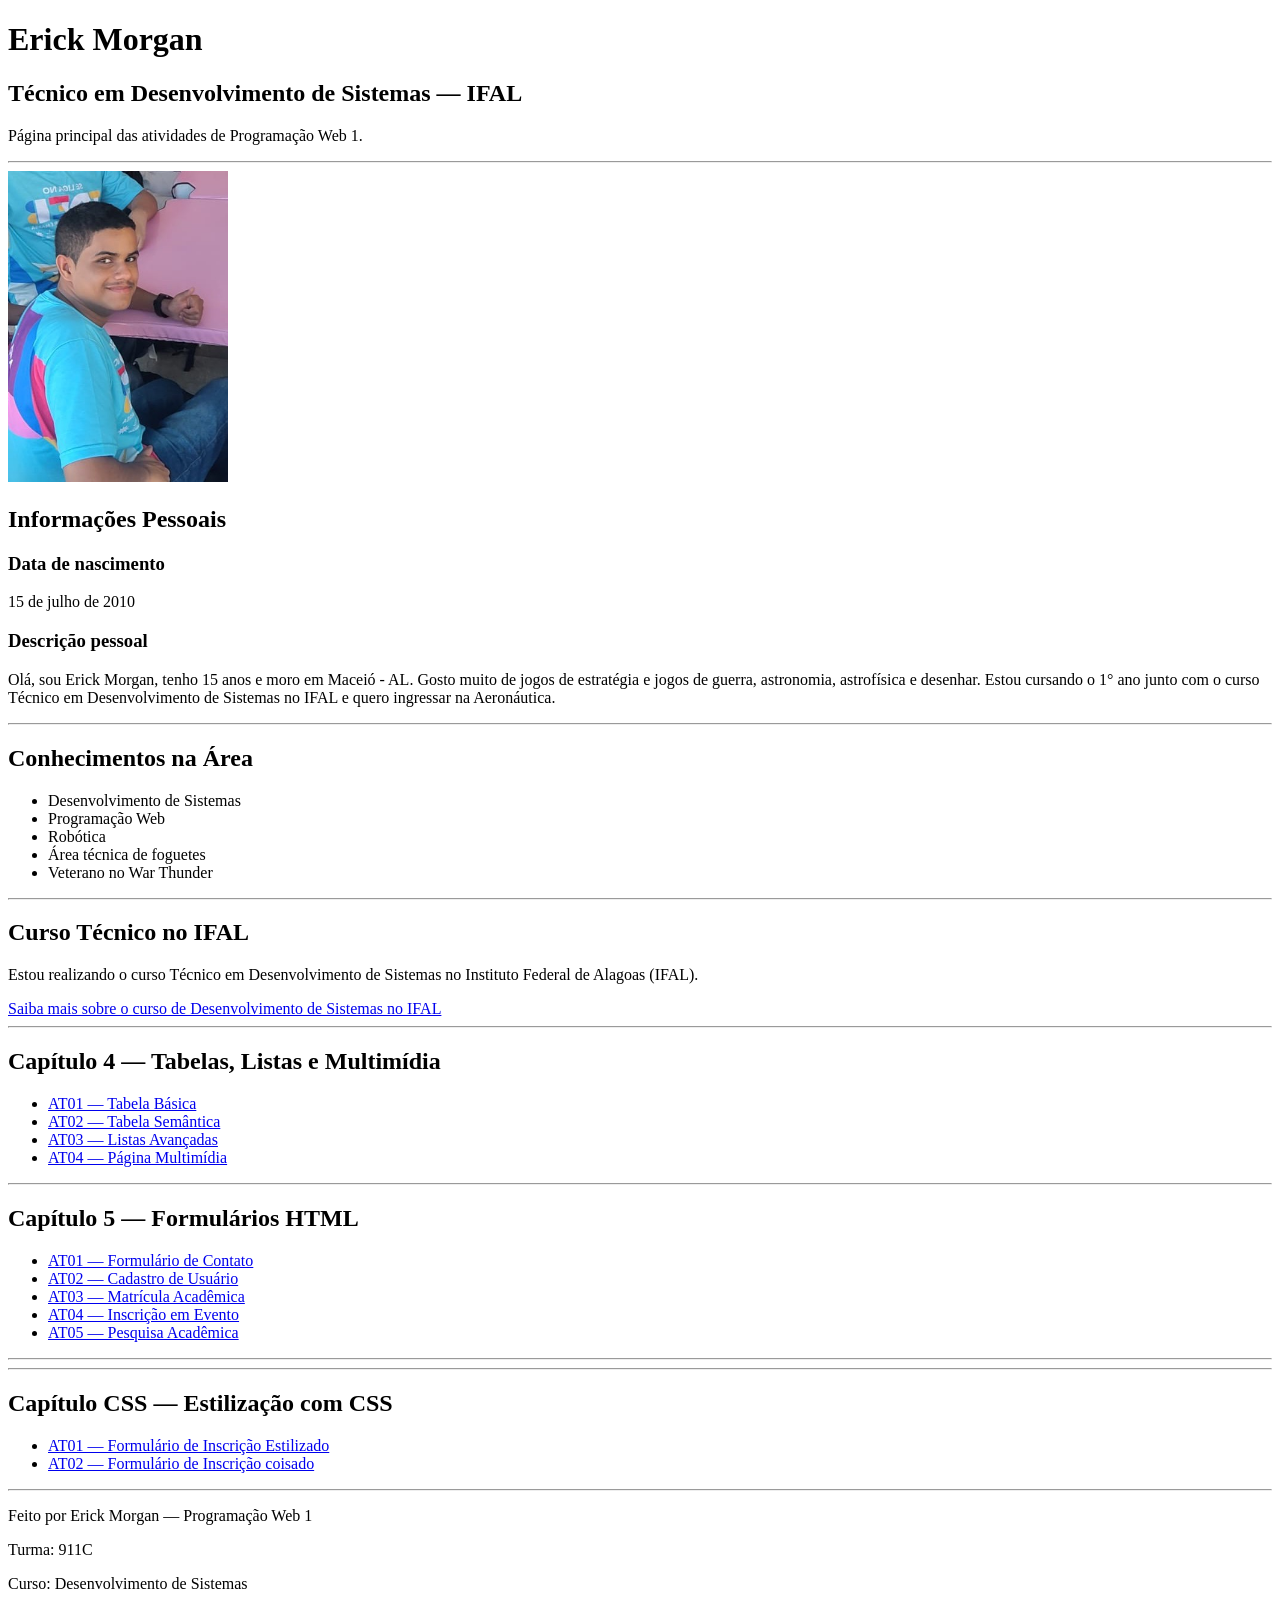
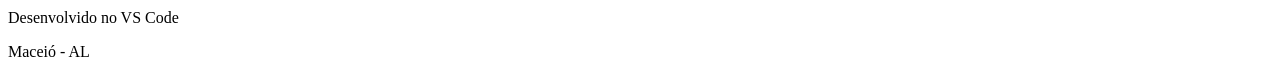
==== index.html @ 8e0edb88 "Update index.html" ====
<!DOCTYPE html>
<html lang="pt-BR">

<head>
    <meta charset="UTF-8">
    <meta name="viewport" content="width=device-width, initial-scale=1.0">
      <link rel="stylesheet" href="style.css">
    <title>
        Erick Morgan — Programação Web 1
    </title>
</head>

<body>

    <!-- ========================= -->
    <!-- CABEÇALHO -->
    <!-- ========================= -->

    <header>

        <h1>
            Erick Morgan
        </h1>

        <h2>
            Técnico em Desenvolvimento de Sistemas — IFAL
        </h2>

        <p>
            Página principal das atividades de Programação Web 1.
        </p>

        <hr>

    </header>

    <!-- ========================= -->
    <!-- CONTEÚDO PRINCIPAL -->
    <!-- ========================= -->

    <main>

        <!-- FOTO -->
        <section>

            <img src="erick.jpeg"
                 alt="Foto de Erick Morgan"
                 width="220"

        </section>

        <!-- DADOS PESSOAIS -->
        <section>

            <h2>
                Informações Pessoais
            </h2>

            <h3>
                Data de nascimento
            </h3>

            <p>
                15 de julho de 2010
            </p>

            <h3>
                Descrição pessoal
            </h3>

            <p>
                Olá, sou Erick Morgan, tenho 15 anos e moro em Maceió - AL.
                Gosto muito de jogos de estratégia e jogos de guerra,
                astronomia, astrofísica e desenhar.
                Estou cursando o 1° ano junto com o curso Técnico em
                Desenvolvimento de Sistemas no IFAL e quero ingressar
                na Aeronáutica.
            </p>

        </section>

        <hr>

        <!-- CONHECIMENTOS -->
        <section>

            <h2>
                Conhecimentos na Área
            </h2>

            <ul>

                <li>
                    Desenvolvimento de Sistemas
                </li>

                <li>
                    Programação Web
                </li>

                <li>
                    Robótica
                </li>

                <li>
                    Área técnica de foguetes
                </li>

                <li>
                    Veterano no War Thunder
                </li>

            </ul>

        </section>

        <hr>

        <!-- LINK DO CURSO -->
        <section>

            <h2>
                Curso Técnico no IFAL
            </h2>

            <p>
                Estou realizando o curso Técnico em Desenvolvimento
                de Sistemas no Instituto Federal de Alagoas (IFAL).
            </p>

            <a href="https://www2.ifal.edu.br/campus/maceio/ensino/cursos/tecnicos-integrados/desenvolvimento-de-sistemas"
               target="_blank">

                Saiba mais sobre o curso de Desenvolvimento de Sistemas no IFAL

            </a>

        </section>

        <hr>

        <!-- ========================= -->
        <!-- CAPÍTULO 4 -->
        <!-- ========================= -->

        <section>

            <h2>
                Capítulo 4 — Tabelas, Listas e Multimídia
            </h2>

            <nav aria-label="Atividades do Capítulo 4">

                <ul>

                    <li>
                        <a href="cap04/at01.html">
                            AT01 — Tabela Básica
                        </a>
                    </li>

                    <li>
                        <a href="cap04/at02.html">
                            AT02 — Tabela Semântica
                        </a>
                    </li>

                    <li>
                        <a href="cap04/at03.html">
                            AT03 — Listas Avançadas
                        </a>
                    </li>

                    <li>
                        <a href="cap04/at04.html">
                            AT04 — Página Multimídia
                        </a>
                    </li>

                </ul>

            </nav>

        </section>

        <hr>

        <!-- ========================= -->
        <!-- CAPÍTULO 5 -->
        <!-- ========================= -->

        <section>

            <h2>
                Capítulo 5 — Formulários HTML
            </h2>

            <nav aria-label="Atividades do Capítulo 5">

                <ul>

                    <li>
                        <a href="cap05/at01.html">
                            AT01 — Formulário de Contato
                        </a>
                    </li>

                    <li>
                        <a href="cap05/at02.html">
                            AT02 — Cadastro de Usuário
                        </a>
                    </li>

                    <li>
                        <a href="cap05/at03.html">
                            AT03 — Matrícula Acadêmica
                        </a>
                    </li>

                    <li>
                        <a href="cap05/at04.html">
                            AT04 — Inscrição em Evento
                        </a>
                    </li>

                    <li>
                        <a href="cap05/at05.html">
                            AT05 — Pesquisa Acadêmica
                        </a>
                    </li>

                </ul>

            </nav>

        </section>

        <hr>

<hr>

<!-- ========================= -->
<!-- CAPÍTULO CSS -->
<!-- ========================= -->

<section>

    <h2>
        Capítulo CSS — Estilização com CSS
    </h2>

    <nav aria-label="Atividade CSS">

        <ul>

            <li>
                <a href="capcss/index.html">
                    AT01 — Formulário de Inscrição Estilizado
                </a>
            </li>
            <li>
                <a href="cap07/atv01.html">
                    AT02 — Formulário de Inscrição coisado
                </a>
            </li>

        </ul>

    </nav>

</section>
    </main>

    <!-- ========================= -->
    <!-- RODAPÉ -->
    <!-- ========================= -->

    <footer>

        <hr>

        <p>
            Feito por Erick Morgan — Programação Web 1
        </p>

        <p>
            Turma: 911C
        </p>

        <p>
            Curso: Desenvolvimento de Sistemas
        </p>

        <p>
            Desenvolvido no VS Code
        </p>

        <p>
            Maceió - AL
        </p>

    </footer>

</body>

</html>
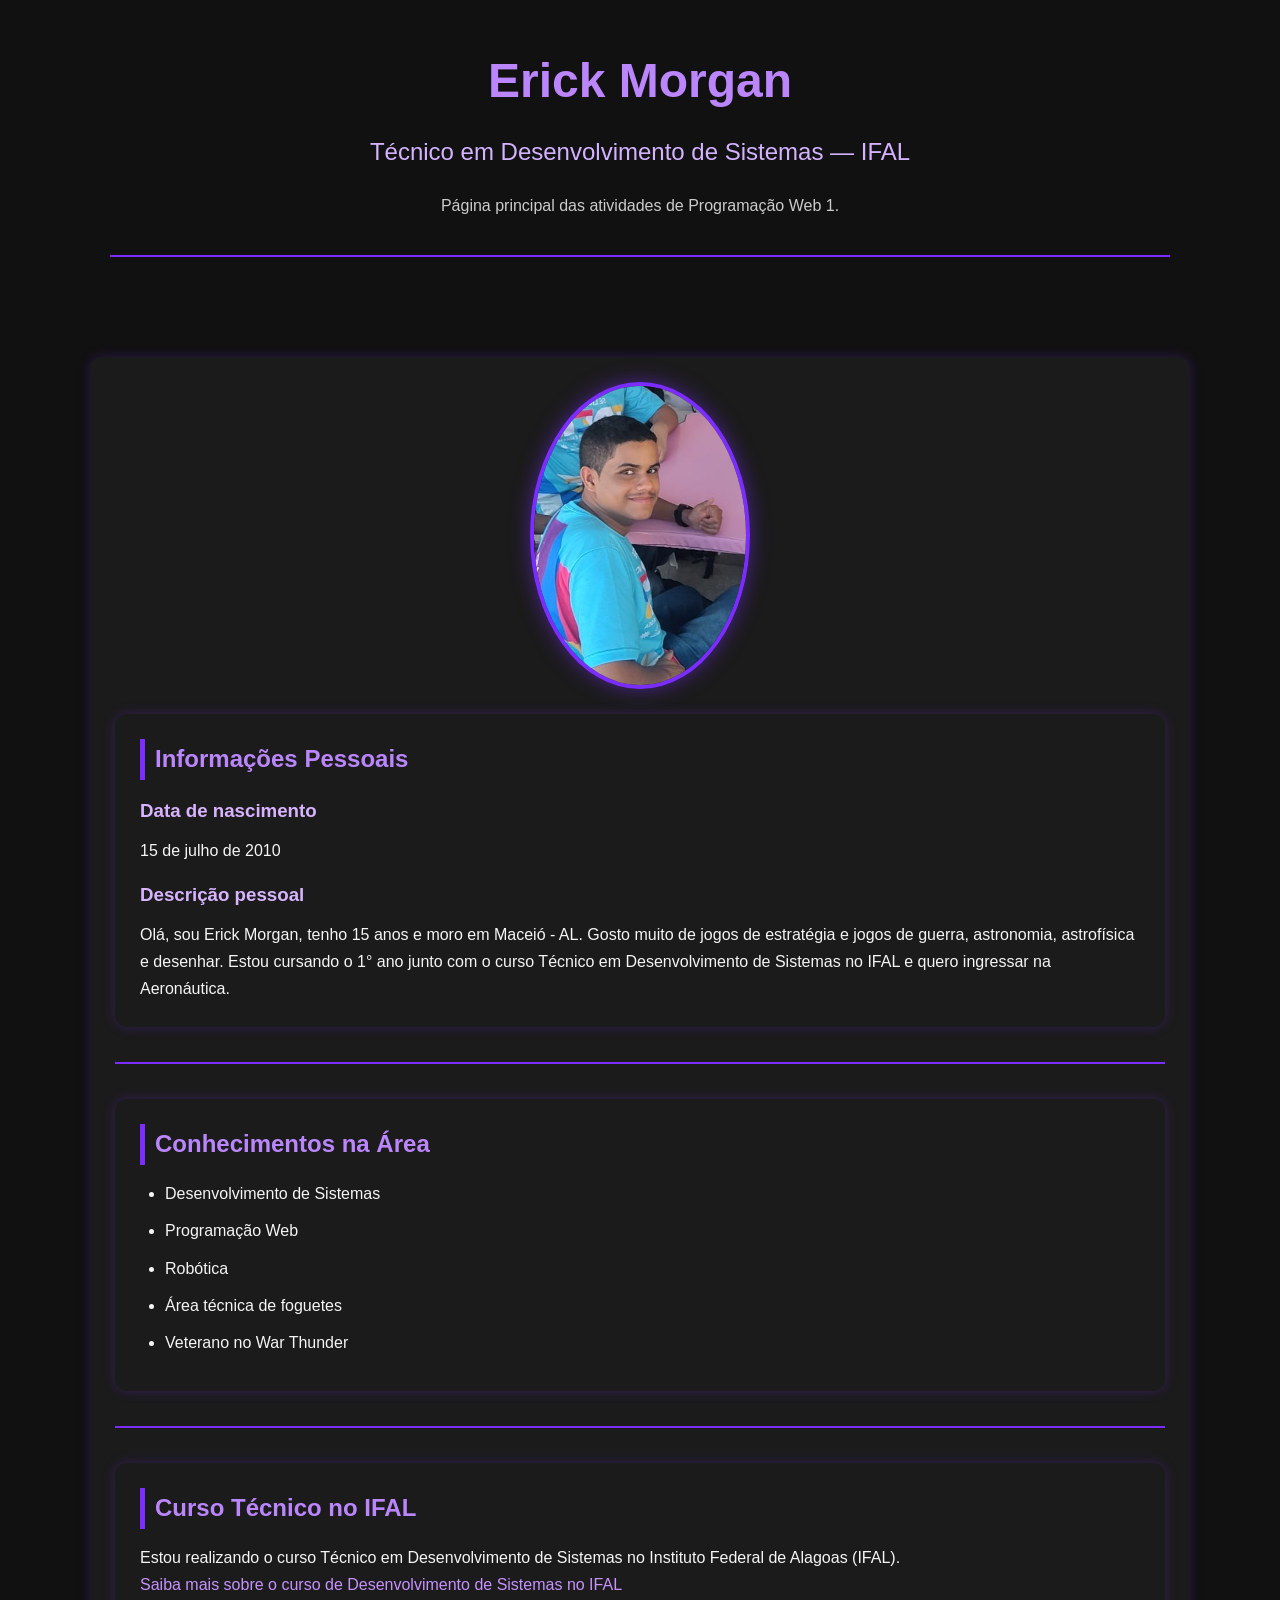
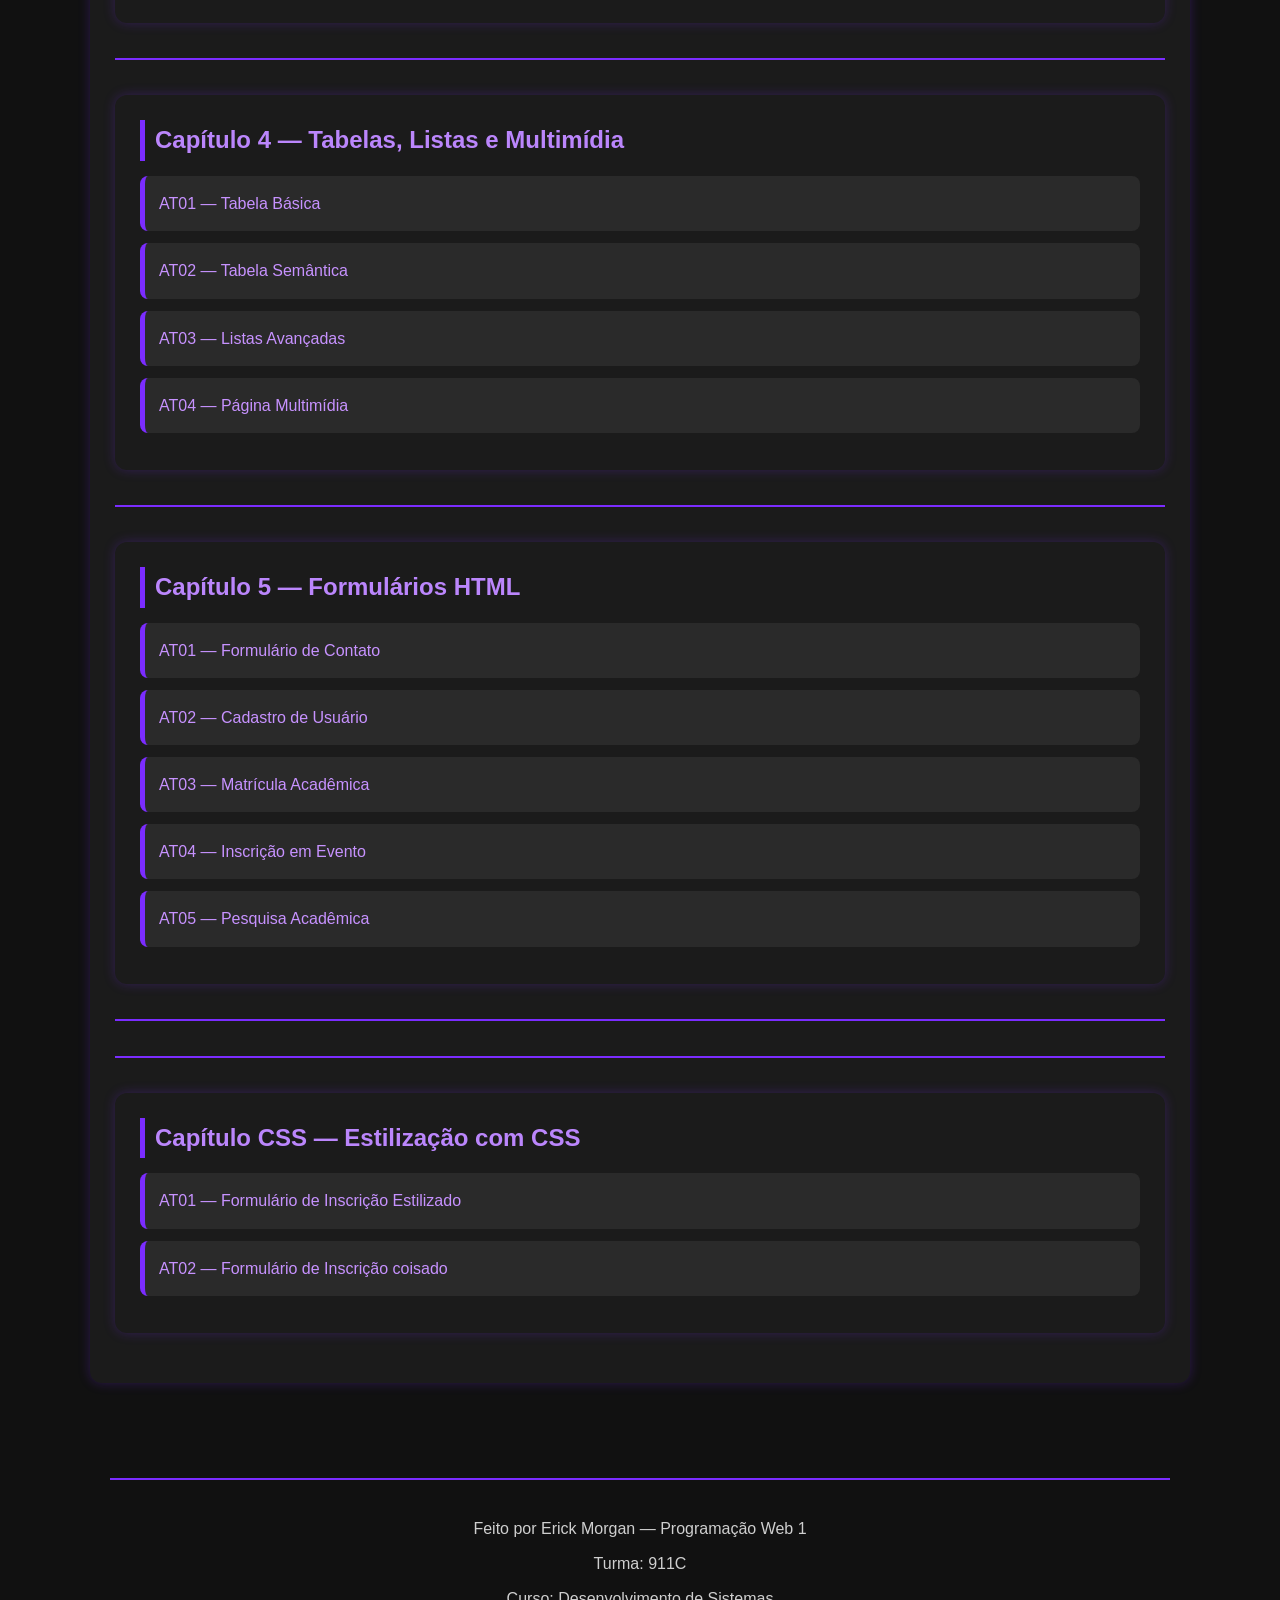
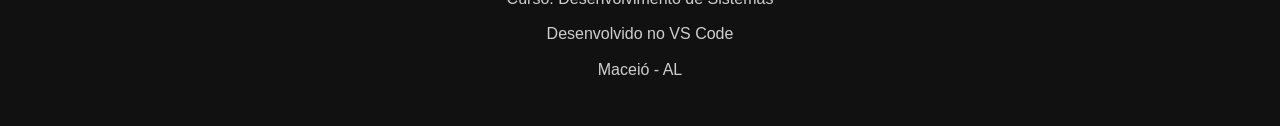
==== commit 9e9cb844: "Fix HTML formatting issues in index.html" ====
--- a/index.html
+++ b/index.html
@@ -40,7 +40,6 @@
 
     <main>
 
-        <!-- FOTO -->
         <section>
 
             <img src="erick.jpeg"
@@ -49,7 +48,6 @@
 
         </section>
 
-        <!-- DADOS PESSOAIS -->
         <section>
 
             <h2>
@@ -271,10 +269,6 @@
 </section>
     </main>
 
-    <!-- ========================= -->
-    <!-- RODAPÉ -->
-    <!-- ========================= -->
-
     <footer>
 
         <hr>
--- a/style.css
+++ b/style.css
@@ -0,0 +1,155 @@
+
+*{
+    margin:0;
+    padding:0;
+    box-sizing:border-box;
+}
+
+body{
+    font-family:Arial, Helvetica, sans-serif;
+    background:#111;
+    color:#f5f5f5;
+    line-height:1.7;
+}
+
+main,
+header,
+footer{
+    width:90%;
+    max-width:1100px;
+    margin:auto;
+}
+
+header{
+    text-align:center;
+    padding:40px 20px;
+}
+
+header h1{
+    font-size:3rem;
+    color:#bb86fc;
+    margin-bottom:10px;
+}
+
+header h2{
+    color:#d3b3ff;
+    font-weight:normal;
+    margin-bottom:20px;
+}
+
+header p{
+    color:#cccccc;
+}
+
+hr{
+    border:none;
+    height:2px;
+    background:#7b2cff;
+    margin:35px 0;
+}
+
+section{
+    background:#1b1b1b;
+    padding:25px;
+    margin:25px 0;
+    border-radius:12px;
+    box-shadow:0 0 12px rgba(123,44,255,.25);
+}
+
+section h2{
+    color:#bb86fc;
+    margin-bottom:15px;
+    border-left:5px solid #7b2cff;
+    padding-left:10px;
+}
+
+section h3{
+    margin-top:15px;
+    color:#d8b4ff;
+}
+
+section p{
+    margin-top:10px;
+}
+
+img{
+    display:block;
+    margin:auto;
+    width:220px;
+    border-radius:50%;
+    border:4px solid #7b2cff;
+    box-shadow:0 0 20px rgba(123,44,255,.5);
+}
+
+ul{
+    margin-left:25px;
+    margin-top:15px;
+}
+
+li{
+    margin:10px 0;
+}
+
+a{
+    color:#c792ff;
+    text-decoration:none;
+    transition:.3s;
+}
+
+a:hover{
+    color:#ffffff;
+    text-decoration:underline;
+}
+
+nav ul{
+    list-style:none;
+    margin-left:0;
+}
+
+nav li{
+    margin:12px 0;
+}
+
+nav a{
+    display:block;
+    background:#2a2a2a;
+    padding:14px;
+    border-left:5px solid #7b2cff;
+    border-radius:8px;
+    transition:.3s;
+}
+
+nav a:hover{
+    background:#7b2cff;
+    color:white;
+    transform:translateX(8px);
+}
+
+footer{
+    text-align:center;
+    padding:35px 20px;
+    color:#cfcfcf;
+}
+
+footer p{
+    margin:8px 0;
+}
+@media(max-width:768px){
+
+    header h1{
+        font-size:2.2rem;
+    }
+
+    header h2{
+        font-size:1.1rem;
+    }
+
+    section{
+        padding:18px;
+    }
+
+    img{
+        width:170px;
+    }
+
+}
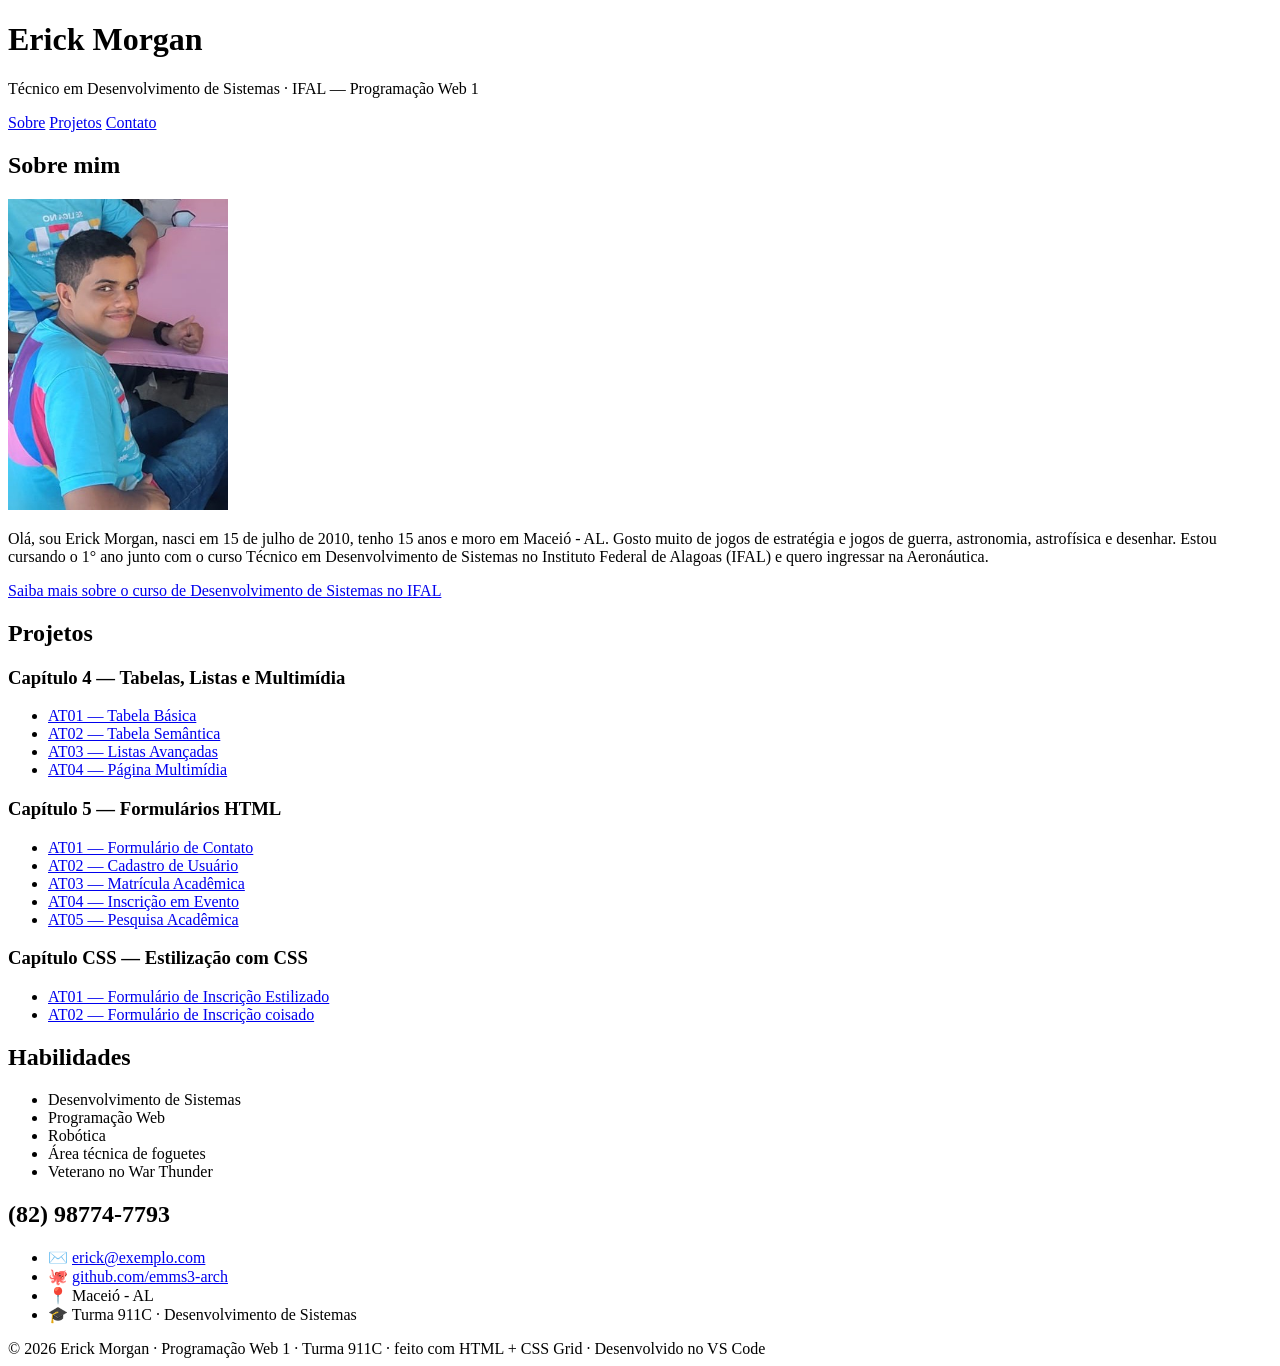
==== commit 8f34bac1: "Update index.html" ====
--- a/index.html
+++ b/index.html
@@ -1,300 +1,124 @@
 <!DOCTYPE html>
+<!-- ===========================================================
+     TEMPLATE — Página pessoal com CSS Grid
+     Programação Web / Introdução às Tecnologias Web — IFAL
+     Estrutura do template preservada. Escolha um dos temas
+     (tema-1-indigo.css, tema-2-escuro.css ou tema-3-editorial.css)
+     e salve como estilo.css na mesma pasta.
+     ============================================================ -->
 <html lang="pt-BR">
 
 <head>
-    <meta charset="UTF-8">
-    <meta name="viewport" content="width=device-width, initial-scale=1.0">
-      <link rel="stylesheet" href="style.css">
-    <title>
-        Erick Morgan — Programação Web 1
-    </title>
+  <meta charset="UTF-8">
+  <meta name="viewport" content="width=device-width, initial-scale=1.0">
+  <title>Página Pessoal — Erick Morgan</title>
+  <!-- Salve o tema escolhido como "estilo.css" (mesma pasta deste arquivo) -->
+  <link rel="stylesheet" href="estilo.css">
 </head>
 
 <body>
+  <div class="pagina">
 
-    <!-- ========================= -->
-    <!-- CABEÇALHO -->
-    <!-- ========================= -->
-
-    <header>
-
-        <h1>
-            Erick Morgan
-        </h1>
-
-        <h2>
-            Técnico em Desenvolvimento de Sistemas — IFAL
-        </h2>
-
-        <p>
-            Página principal das atividades de Programação Web 1.
-        </p>
-
-        <hr>
-
+    <!-- ====== CABEÇALHO ====== -->
+    <header class="cabecalho">
+      <h1>Erick Morgan</h1>
+      <p>Técnico em Desenvolvimento de Sistemas · IFAL — Programação Web 1</p>
+      <nav>
+        <a href="#sobre">Sobre</a>
+        <a href="#projetos">Projetos</a>
+        <a href="#contato">Contato</a>
+      </nav>
     </header>
 
-    <!-- ========================= -->
-    <!-- CONTEÚDO PRINCIPAL -->
-    <!-- ========================= -->
+    <!-- ====== CONTEÚDO PRINCIPAL ====== -->
+    <main class="principal">
+      <section id="sobre" class="cartao">
+        <h2>Sobre mim</h2>
+        <img src="erick.jpeg" alt="Foto de Erick Morgan" width="220">
+        <p>
+          Olá, sou Erick Morgan, nasci em 15 de julho de 2010, tenho 15 anos e
+          moro em Maceió - AL. Gosto muito de jogos de estratégia e jogos de
+          guerra, astronomia, astrofísica e desenhar. Estou cursando o 1° ano
+          junto com o curso Técnico em Desenvolvimento de Sistemas no Instituto
+          Federal de Alagoas (IFAL) e quero ingressar na Aeronáutica.
+        </p>
+        <p>
+          <a href="https://www2.ifal.edu.br/campus/maceio/ensino/cursos/tecnicos-integrados/desenvolvimento-de-sistemas"
+             target="_blank">
+            Saiba mais sobre o curso de Desenvolvimento de Sistemas no IFAL
+          </a>
+        </p>
+      </section>
 
-    <main>
+      <section id="projetos" class="cartao">
+        <h2>Projetos</h2>
+        <!-- Galeria com Grid: cada .projeto é um cartão -->
+        <div class="projetos">
 
-        <section>
+          <article class="projeto">
+            <h3>Capítulo 4 — Tabelas, Listas e Multimídia</h3>
+            <ul>
+              <li><a href="cap04/at01.html">AT01 — Tabela Básica</a></li>
+              <li><a href="cap04/at02.html">AT02 — Tabela Semântica</a></li>
+              <li><a href="cap04/at03.html">AT03 — Listas Avançadas</a></li>
+              <li><a href="cap04/at04.html">AT04 — Página Multimídia</a></li>
+            </ul>
+          </article>
 
-            <img src="erick.jpeg"
-                 alt="Foto de Erick Morgan"
-                 width="220"
+          <article class="projeto">
+            <h3>Capítulo 5 — Formulários HTML</h3>
+            <ul>
+              <li><a href="cap05/at01.html">AT01 — Formulário de Contato</a></li>
+              <li><a href="cap05/at02.html">AT02 — Cadastro de Usuário</a></li>
+              <li><a href="cap05/at03.html">AT03 — Matrícula Acadêmica</a></li>
+              <li><a href="cap05/at04.html">AT04 — Inscrição em Evento</a></li>
+              <li><a href="cap05/at05.html">AT05 — Pesquisa Acadêmica</a></li>
+            </ul>
+          </article>
 
-        </section>
+          <article class="projeto">
+            <h3>Capítulo CSS — Estilização com CSS</h3>
+            <ul>
+              <li><a href="capcss/index.html">AT01 — Formulário de Inscrição Estilizado</a></li>
+              <li><a href="cap07/atv01.html">AT02 — Formulário de Inscrição coisado</a></li>
+            </ul>
+          </article>
 
-        <section>
-
-            <h2>
-                Informações Pessoais
-            </h2>
-
-            <h3>
-                Data de nascimento
-            </h3>
-
-            <p>
-                15 de julho de 2010
-            </p>
-
-            <h3>
-                Descrição pessoal
-            </h3>
-
-            <p>
-                Olá, sou Erick Morgan, tenho 15 anos e moro em Maceió - AL.
-                Gosto muito de jogos de estratégia e jogos de guerra,
-                astronomia, astrofísica e desenhar.
-                Estou cursando o 1° ano junto com o curso Técnico em
-                Desenvolvimento de Sistemas no IFAL e quero ingressar
-                na Aeronáutica.
-            </p>
-
-        </section>
-
-        <hr>
-
-        <!-- CONHECIMENTOS -->
-        <section>
-
-            <h2>
-                Conhecimentos na Área
-            </h2>
-
-            <ul>
-
-                <li>
-                    Desenvolvimento de Sistemas
-                </li>
-
-                <li>
-                    Programação Web
-                </li>
-
-                <li>
-                    Robótica
-                </li>
-
-                <li>
-                    Área técnica de foguetes
-                </li>
-
-                <li>
-                    Veterano no War Thunder
-                </li>
-
-            </ul>
-
-        </section>
-
-        <hr>
-
-        <!-- LINK DO CURSO -->
-        <section>
-
-            <h2>
-                Curso Técnico no IFAL
-            </h2>
-
-            <p>
-                Estou realizando o curso Técnico em Desenvolvimento
-                de Sistemas no Instituto Federal de Alagoas (IFAL).
-            </p>
-
-            <a href="https://www2.ifal.edu.br/campus/maceio/ensino/cursos/tecnicos-integrados/desenvolvimento-de-sistemas"
-               target="_blank">
-
-                Saiba mais sobre o curso de Desenvolvimento de Sistemas no IFAL
-
-            </a>
-
-        </section>
-
-        <hr>
-
-        <!-- ========================= -->
-        <!-- CAPÍTULO 4 -->
-        <!-- ========================= -->
-
-        <section>
-
-            <h2>
-                Capítulo 4 — Tabelas, Listas e Multimídia
-            </h2>
-
-            <nav aria-label="Atividades do Capítulo 4">
-
-                <ul>
-
-                    <li>
-                        <a href="cap04/at01.html">
-                            AT01 — Tabela Básica
-                        </a>
-                    </li>
-
-                    <li>
-                        <a href="cap04/at02.html">
-                            AT02 — Tabela Semântica
-                        </a>
-                    </li>
-
-                    <li>
-                        <a href="cap04/at03.html">
-                            AT03 — Listas Avançadas
-                        </a>
-                    </li>
-
-                    <li>
-                        <a href="cap04/at04.html">
-                            AT04 — Página Multimídia
-                        </a>
-                    </li>
-
-                </ul>
-
-            </nav>
-
-        </section>
-
-        <hr>
-
-        <!-- ========================= -->
-        <!-- CAPÍTULO 5 -->
-        <!-- ========================= -->
-
-        <section>
-
-            <h2>
-                Capítulo 5 — Formulários HTML
-            </h2>
-
-            <nav aria-label="Atividades do Capítulo 5">
-
-                <ul>
-
-                    <li>
-                        <a href="cap05/at01.html">
-                            AT01 — Formulário de Contato
-                        </a>
-                    </li>
-
-                    <li>
-                        <a href="cap05/at02.html">
-                            AT02 — Cadastro de Usuário
-                        </a>
-                    </li>
-
-                    <li>
-                        <a href="cap05/at03.html">
-                            AT03 — Matrícula Acadêmica
-                        </a>
-                    </li>
-
-                    <li>
-                        <a href="cap05/at04.html">
-                            AT04 — Inscrição em Evento
-                        </a>
-                    </li>
-
-                    <li>
-                        <a href="cap05/at05.html">
-                            AT05 — Pesquisa Acadêmica
-                        </a>
-                    </li>
-
-                </ul>
-
-            </nav>
-
-        </section>
-
-        <hr>
-
-<hr>
-
-<!-- ========================= -->
-<!-- CAPÍTULO CSS -->
-<!-- ========================= -->
-
-<section>
-
-    <h2>
-        Capítulo CSS — Estilização com CSS
-    </h2>
-
-    <nav aria-label="Atividade CSS">
-
-        <ul>
-
-            <li>
-                <a href="capcss/index.html">
-                    AT01 — Formulário de Inscrição Estilizado
-                </a>
-            </li>
-            <li>
-                <a href="cap07/atv01.html">
-                    AT02 — Formulário de Inscrição coisado
-                </a>
-            </li>
-
-        </ul>
-
-    </nav>
-
-</section>
+        </div>
+      </section>
     </main>
 
-    <footer>
+    <!-- ====== BARRA LATERAL ====== -->
+    <aside class="lateral">
+      <section class="cartao">
+        <h2>Habilidades</h2>
+        <ul class="habilidades">
+          <li>Desenvolvimento de Sistemas</li>
+          <li>Programação Web</li>
+          <li>Robótica</li>
+          <li>Área técnica de foguetes</li>
+          <li>Veterano no War Thunder</li>
+        </ul>
+      </section>
 
-        <hr>
+      <section id="contato" class="cartao">
+        <h2>(82) 98774-7793</h2>
+        <!-- TROQUE pelos seus links reais -->
+        <ul class="contato">
+          <li>✉️ <a href="mailto:emms3@aluno.ifal.edu.br">erick@exemplo.com</a></li>
+          <li>🐙 <a href="https://github.com/emms3-arch">github.com/emms3-arch</a></li>
+          <li>📍 Maceió - AL</li>
+          <li>🎓 Turma 911C · Desenvolvimento de Sistemas</li>
+        </ul>
+      </section>
+    </aside>
 
-        <p>
-            Feito por Erick Morgan — Programação Web 1
-        </p>
-
-        <p>
-            Turma: 911C
-        </p>
-
-        <p>
-            Curso: Desenvolvimento de Sistemas
-        </p>
-
-        <p>
-            Desenvolvido no VS Code
-        </p>
-
-        <p>
-            Maceió - AL
-        </p>
-
+    <!-- ====== RODAPÉ ====== -->
+    <footer class="rodape">
+      © 2026 Erick Morgan · Programação Web 1 · Turma 911C · feito com HTML + CSS Grid · Desenvolvido no VS Code
     </footer>
 
+  </div>
 </body>
 
 </html>
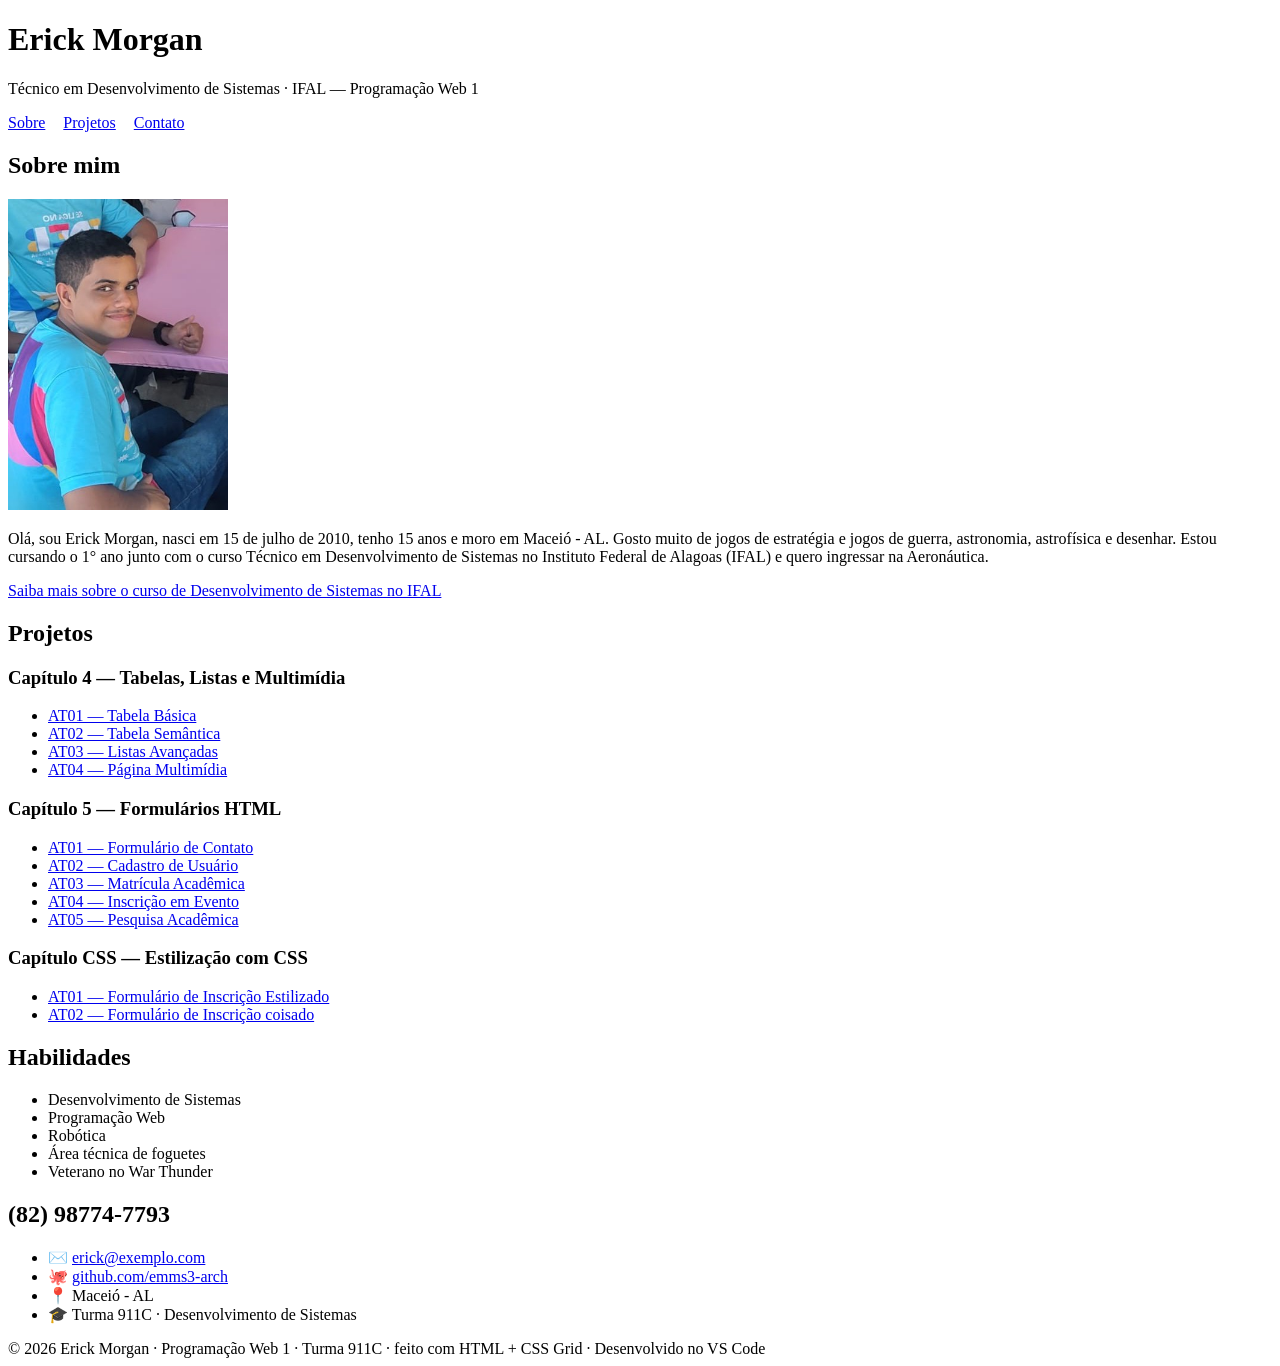
==== commit 1690c3de: "Update index.html" ====
--- a/index.html
+++ b/index.html
@@ -13,7 +13,7 @@
   <meta name="viewport" content="width=device-width, initial-scale=1.0">
   <title>Página Pessoal — Erick Morgan</title>
   <!-- Salve o tema escolhido como "estilo.css" (mesma pasta deste arquivo) -->
-  <link rel="stylesheet" href="estilo.css">
+  <link rel="stylesheet" href="style.css">
 </head>
 
 <body>
--- a/style.css
+++ b/style.css
@@ -0,0 +1,114 @@
+/* ============================================================
+   TEMA 2 — ESCURO (escuro/tecnologia)
+   Para usar: salve este arquivo como estilo.css no seu projeto.
+   Você pode alterar CORES, FONTE e BORDAS aqui.
+   NÃO mexa na seção "LAYOUT (GRID)" — é o pedido de layout na atividade.
+   ============================================================= */
+
+/* ---- Cores e fonte (mude à vontade) ---- */
+: raiz {
+  --cor :  # 7c83ff ;
+  --cor2 :  # 4dd0e1 ;
+  --texto :  # e6e8f5 ;
+  --suave :  # a0a3c0 ;
+  --fundo :  # 0f1020 ;
+  --superfície :  # 191b33 ;
+  --borda :  # 2a2d4a ;
+  --raio :  10 px ;
+}
+
+corpo {
+  margem :  0 ;
+  família-de-fontes : system-ui , -apple-system ,  "Segoe UI" , sans-serif;
+  cor :  var ( --texto );
+  fundo :  var ( --fundo );
+  altura da linha :  1,6 ;
+}
+
+/* ============================================================
+   LAYOUT (GRID) — NÃO MUDE
+   ============================================================= */
+* { box-sizing : border-box; }
+
+. página {
+  exibição : grade;
+  grid-template-columns :  1 fr  300 px ;
+  grid-template-areas :
+    "cabecalho cabecalho"
+    "lateral principal"
+    "rodape rodape" ;
+  espaçamento :  24 px ;
+  largura máxima :  1000 px ;
+  margem :  0 auto;
+  preenchimento :  24 px ;
+}
+
+. cabecalho { área da grade : cabecalho; }
+.principal { área-grade : principal; }
+. lateral    { área-da-grade : lateral; }
+. rodape     { área-grade : rodape; }
+
+. projetos {
+  exibição : grade;
+  grid-template-columns :  repeat (auto-fit ,  minmax ( 200 px ,  1 fr ));
+  espaçamento :  16 px ;
+  margem superior :  14 px ;
+}
+
+@media ( max-width :  640 px ) {
+  . página {
+    grid-template-columns :  1 fr ;
+    grid-template-areas :
+      "cabecalho"
+      "principal"
+      "lateral"
+      "rodape" ;
+  }
+}
+/* ===================== fim do LAYOUT ===================== */
+
+/* ---- Aparência (mude à vontade) ---- */
+. cabecalho {
+  fundo :  gradiente-linear ( 135 graus ,  # 1b1e3a ,  # 10243a );
+  cor :  # fff ;
+  preenchimento :  32 px ;
+  borda :  var sólida de 1 px ( --borda );
+  raio-da-borda :  var ( --raio );
+}
+. cabecalho  h1 {
+  margem :  0 ;
+  tamanho-da-fonte :  clamp ( 1.6 rem ,  4 vw ,  2.4 rem );
+  /* título com degradê (efeito "tech") */
+  plano de fundo :  gradiente linear ( 90 graus ,  var ( --cor ) ,  var ( --cor2 ));
+  -webkit-background-clip : texto;
+  fundo-recortado : texto;
+  cor : transparente;
+}
+. cabecalho  p { margem :  6 px  0  0 ; cor :  var ( -suave ); }
+.cabecalho nav { margin - top : 16px ; display : flex; gap : 18px ; flex-wrap : wrap ; }   
+. cabecalho  nav  a { cor :  var ( --cor2 ); decoração de texto : nenhuma; peso da fonte :  600 ; }
+. cabecalho  nav  a : hover { text-decoration : underline; }
+
+. cartao {
+  plano de fundo :  var ( -superficie );
+  borda :  var sólida de 1 px ( --borda );
+  raio-da-borda :  var ( --raio );
+  preenchimento :  22 px ;
+}
+. cartao  + . cartao { margem-topo :  24 px ; }
+h2 { cor :  var ( --cor ); margem-superior :  0 ; }
+
+. projeto {
+  fundo :  # 12142a ;
+  borda :  var sólida de 1 px ( --borda );
+  raio da borda :  10 px ;
+  preenchimento :  16 px ;
+}
+. projeto  h3 { margem :  0  0  6 px ; cor :  var ( -cor2 ); }
+
+. habilidades { list-style : none; padding :  0 ; margin :  0 ; display : flex; flex-wrap : wrap; gap :  8 px ; }
+. habilidades  li { background :  # 12142a ; border :  1px solid var ( -- cor ); color :  var ( -- cor ) ; border - radius :  999px ; padding :  4px  12px ; font-size :  .9rem ; }
+. contato { list-style : none; padding :  0 ; margin :  0 ; }
+. contato  li { margem :  10 px  0 ; }
+. contato  a { cor :  var ( --cor2 ); }
+. rodape { text-align : center; color :  var ( --suave ) ; padding :  8px ; font-size :  .9rem ; }
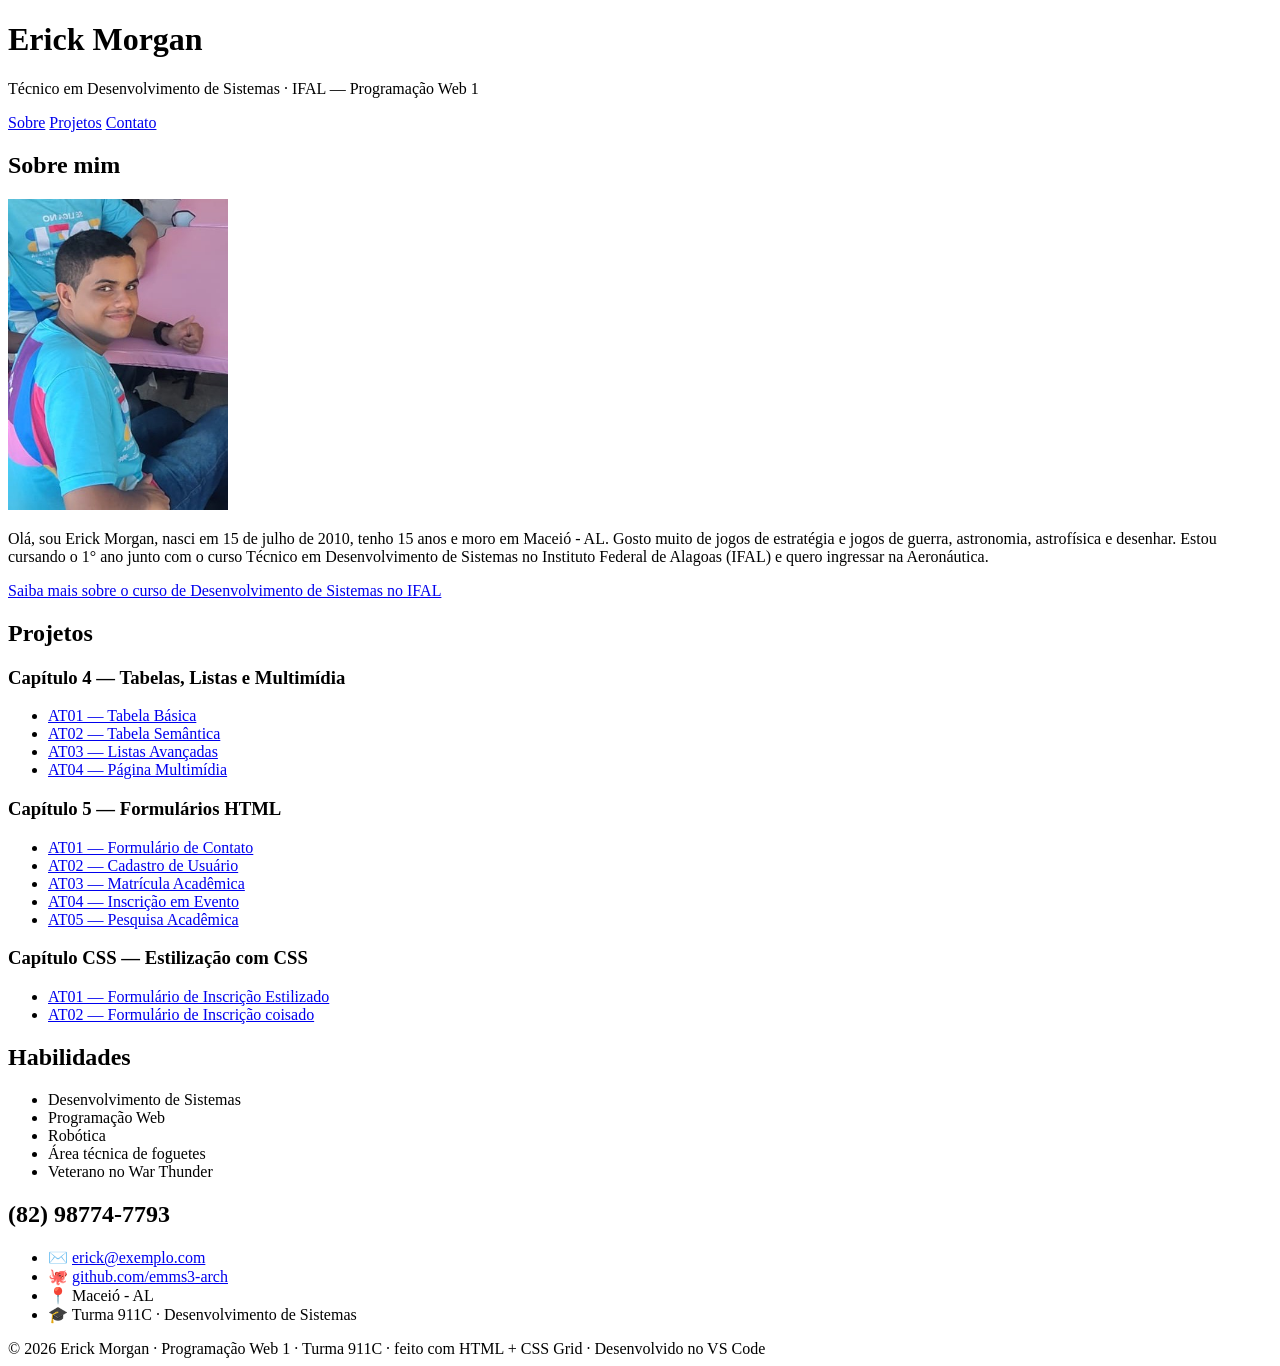
==== commit be9a1914: "Update index.html" ====
--- a/index.html
+++ b/index.html
@@ -13,7 +13,7 @@
   <meta name="viewport" content="width=device-width, initial-scale=1.0">
   <title>Página Pessoal — Erick Morgan</title>
   <!-- Salve o tema escolhido como "estilo.css" (mesma pasta deste arquivo) -->
-  <link rel="stylesheet" href="style.css">
+  <link rel="stylesheet" href=" tema-2-escuro.css ">
 </head>
 
 <body>
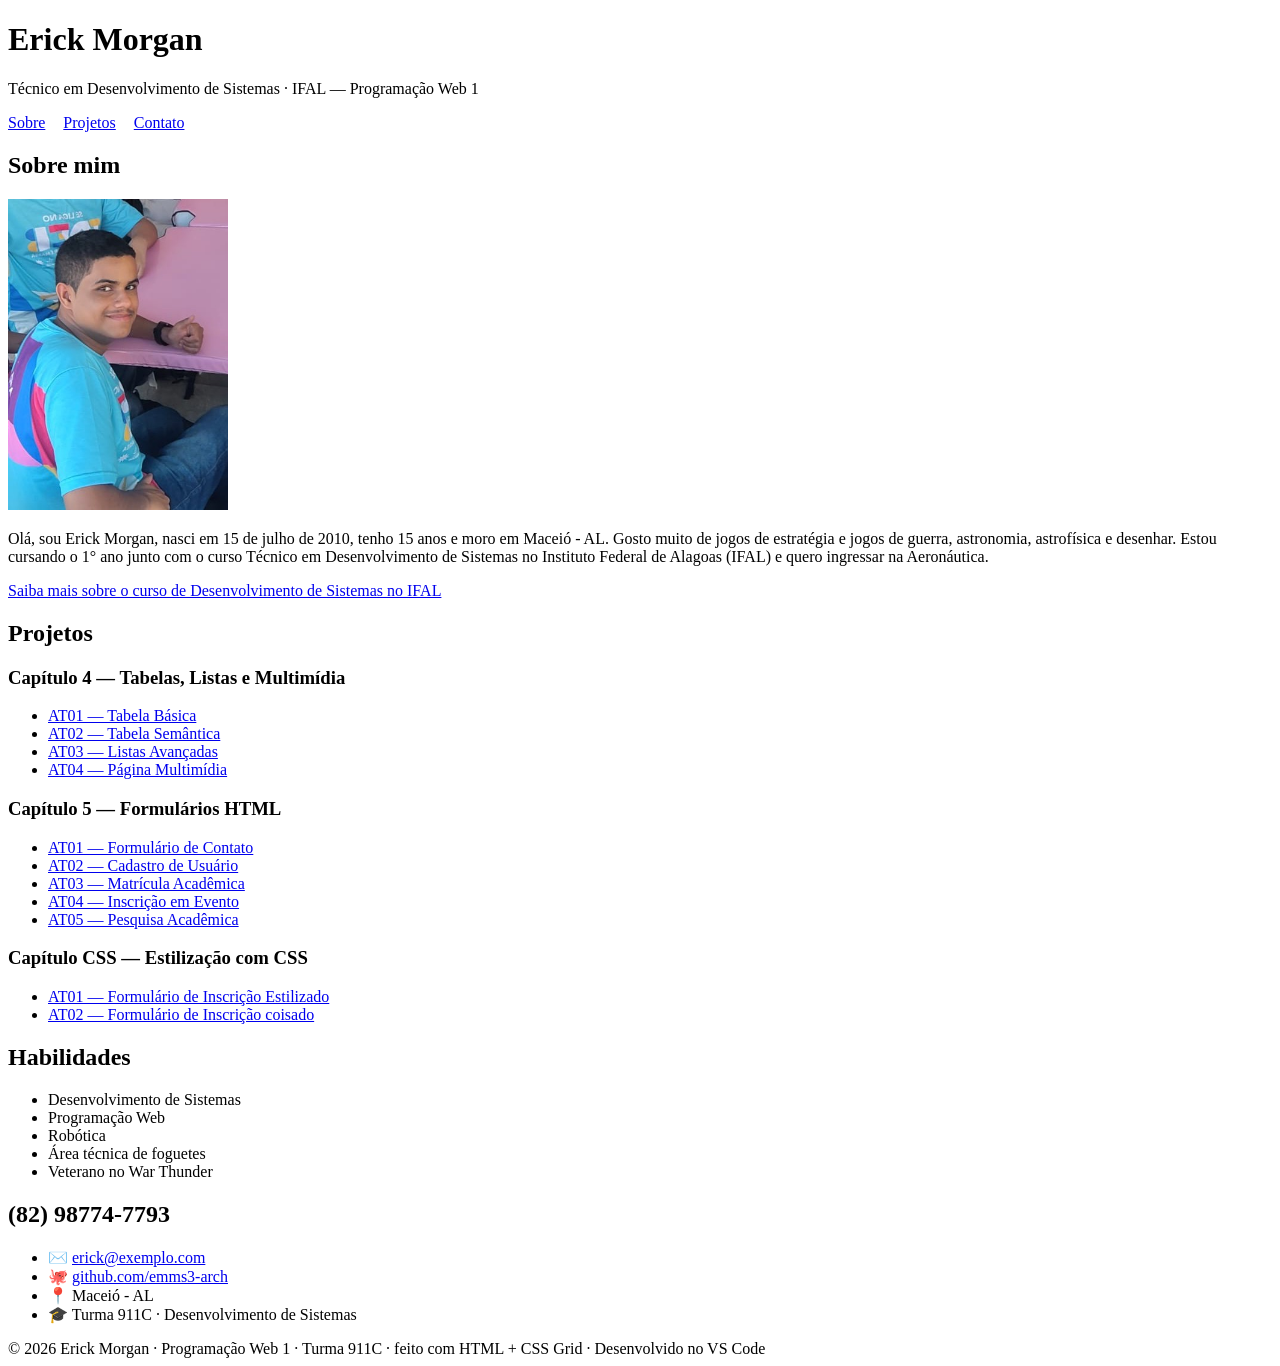
==== commit 2d0bacf9: "Fix HTML formatting and update template comments" ====
--- a/index.html
+++ b/index.html
@@ -13,7 +13,7 @@
   <meta name="viewport" content="width=device-width, initial-scale=1.0">
   <title>Página Pessoal — Erick Morgan</title>
   <!-- Salve o tema escolhido como "estilo.css" (mesma pasta deste arquivo) -->
-  <link rel="stylesheet" href=" tema-2-escuro.css ">
+  <link rel="stylesheet" href=" style.css ">
 </head>
 
 <body>
--- a/style.css
+++ b/style.css
@@ -0,0 +1,114 @@
+/* ============================================================
+   TEMA 2 — ESCURO (escuro/tecnologia)
+   Para usar: salve este arquivo como estilo.css no seu projeto.
+   Você pode alterar CORES, FONTE e BORDAS aqui.
+   NÃO mexa na seção "LAYOUT (GRID)" — é o pedido de layout na atividade.
+   ============================================================= */
+
+/* ---- Cores e fonte (mude à vontade) ---- */
+: raiz {
+  --cor :  # 7c83ff ;
+  --cor2 :  # 4dd0e1 ;
+  --texto :  # e6e8f5 ;
+  --suave :  # a0a3c0 ;
+  --fundo :  # 0f1020 ;
+  --superfície :  # 191b33 ;
+  --borda :  # 2a2d4a ;
+  --raio :  10 px ;
+}
+
+corpo {
+  margem :  0 ;
+  família-de-fontes : system-ui , -apple-system ,  "Segoe UI" , sans-serif;
+  cor :  var ( --texto );
+  fundo :  var ( --fundo );
+  altura da linha :  1,6 ;
+}
+
+/* ============================================================
+   LAYOUT (GRID) — NÃO MUDE
+   ============================================================= */
+* { box-sizing : border-box; }
+
+. página {
+  exibição : grade;
+  grid-template-columns :  1 fr  300 px ;
+  grid-template-areas :
+    "cabecalho cabecalho"
+    "lateral principal"
+    "rodape rodape" ;
+  espaçamento :  24 px ;
+  largura máxima :  1000 px ;
+  margem :  0 auto;
+  preenchimento :  24 px ;
+}
+
+. cabecalho { área da grade : cabecalho; }
+.principal { área-grade : principal; }
+. lateral    { área-da-grade : lateral; }
+. rodape     { área-grade : rodape; }
+
+. projetos {
+  exibição : grade;
+  grid-template-columns :  repeat (auto-fit ,  minmax ( 200 px ,  1 fr ));
+  espaçamento :  16 px ;
+  margem superior :  14 px ;
+}
+
+@media ( max-width :  640 px ) {
+  . página {
+    grid-template-columns :  1 fr ;
+    grid-template-areas :
+      "cabecalho"
+      "principal"
+      "lateral"
+      "rodape" ;
+  }
+}
+/* ===================== fim do LAYOUT ===================== */
+
+/* ---- Aparência (mude à vontade) ---- */
+. cabecalho {
+  fundo :  gradiente-linear ( 135 graus ,  # 1b1e3a ,  # 10243a );
+  cor :  # fff ;
+  preenchimento :  32 px ;
+  borda :  var sólida de 1 px ( --borda );
+  raio-da-borda :  var ( --raio );
+}
+. cabecalho  h1 {
+  margem :  0 ;
+  tamanho-da-fonte :  clamp ( 1.6 rem ,  4 vw ,  2.4 rem );
+  /* título com degradê (efeito "tech") */
+  plano de fundo :  gradiente linear ( 90 graus ,  var ( --cor ) ,  var ( --cor2 ));
+  -webkit-background-clip : texto;
+  fundo-recortado : texto;
+  cor : transparente;
+}
+. cabecalho  p { margem :  6 px  0  0 ; cor :  var ( -suave ); }
+.cabecalho nav { margin - top : 16px ; display : flex; gap : 18px ; flex-wrap : wrap ; }   
+. cabecalho  nav  a { cor :  var ( --cor2 ); decoração de texto : nenhuma; peso da fonte :  600 ; }
+. cabecalho  nav  a : hover { text-decoration : underline; }
+
+. cartao {
+  plano de fundo :  var ( -superficie );
+  borda :  var sólida de 1 px ( --borda );
+  raio-da-borda :  var ( --raio );
+  preenchimento :  22 px ;
+}
+. cartao  + . cartao { margem-topo :  24 px ; }
+h2 { cor :  var ( --cor ); margem-superior :  0 ; }
+
+. projeto {
+  fundo :  # 12142a ;
+  borda :  var sólida de 1 px ( --borda );
+  raio da borda :  10 px ;
+  preenchimento :  16 px ;
+}
+. projeto  h3 { margem :  0  0  6 px ; cor :  var ( -cor2 ); }
+
+. habilidades { list-style : none; padding :  0 ; margin :  0 ; display : flex; flex-wrap : wrap; gap :  8 px ; }
+. habilidades  li { background :  # 12142a ; border :  1px solid var ( -- cor ); color :  var ( -- cor ) ; border - radius :  999px ; padding :  4px  12px ; font-size :  .9rem ; }
+. contato { list-style : none; padding :  0 ; margin :  0 ; }
+. contato  li { margem :  10 px  0 ; }
+. contato  a { cor :  var ( --cor2 ); }
+. rodape { text-align : center; color :  var ( --suave ) ; padding :  8px ; font-size :  .9rem ; }
